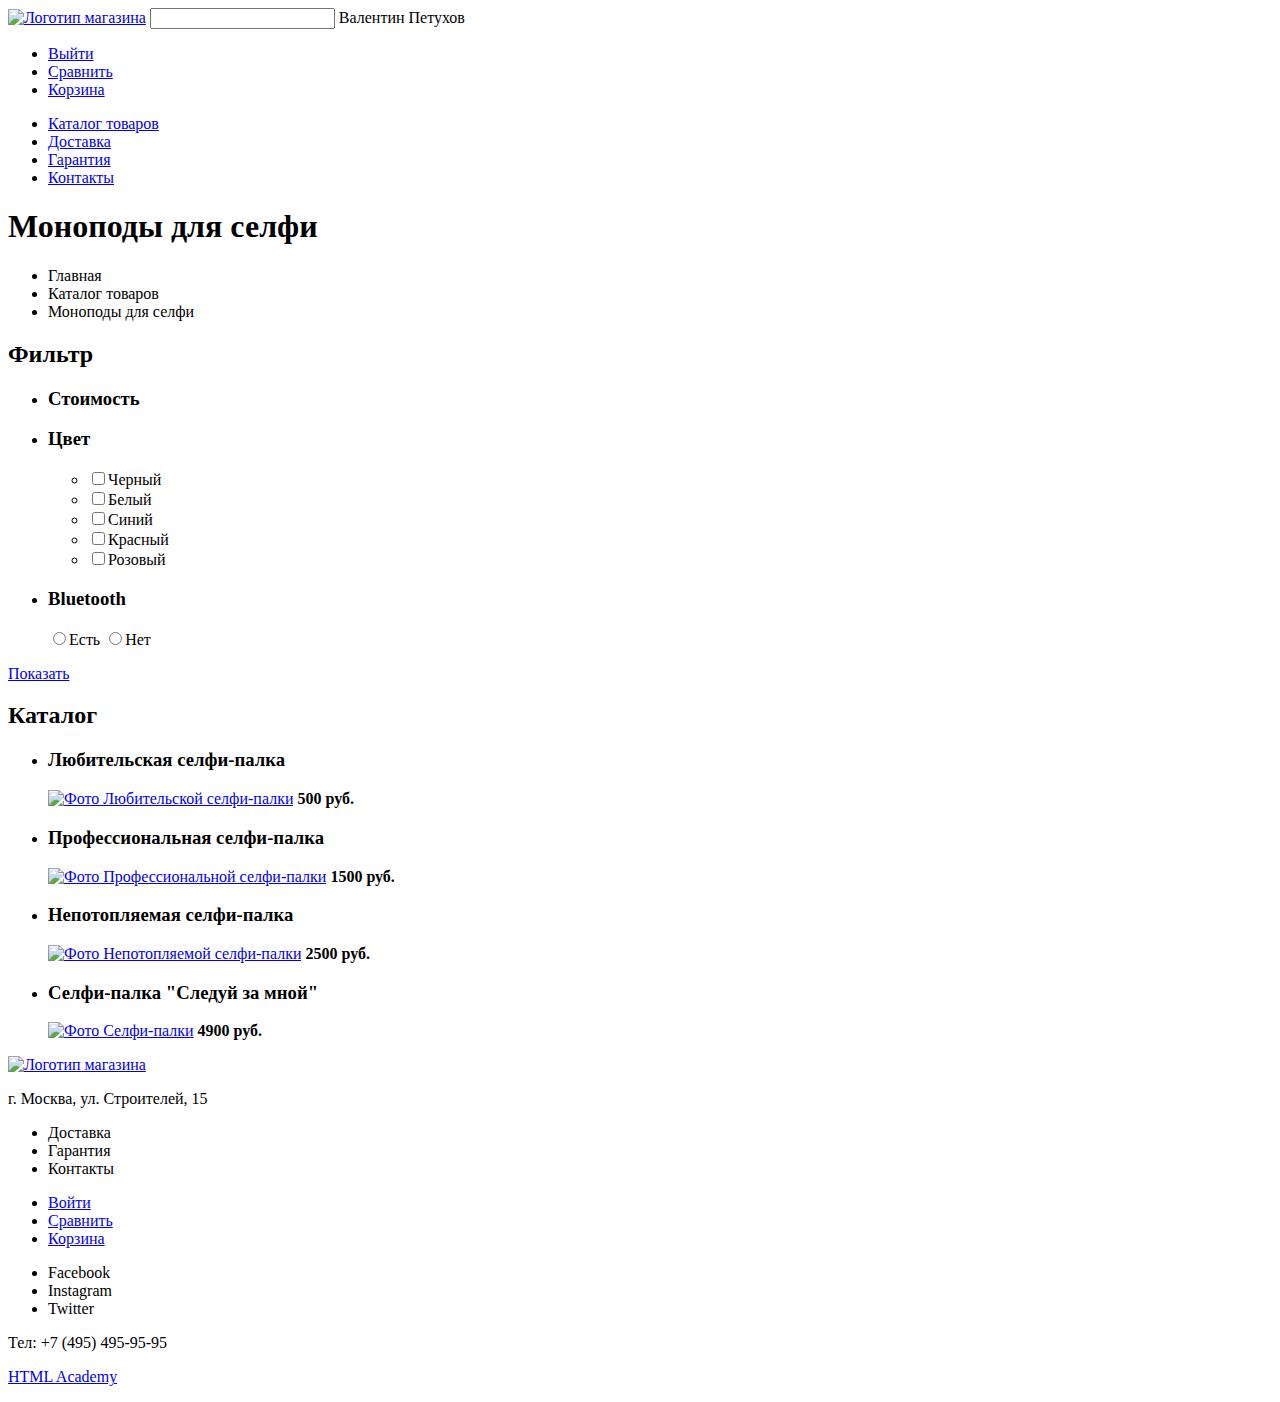
==== catalog.html @ 6d10e08c "Частичная разметка проекта" ====
<!DOCTYPE html> 
<html lang="ru">
    <head>
        <meta charset="utf-8">
        <title>Девайс</title>
    </head>
    <body>
        <header class="main-header">
            <nav class="header-navigation">
                <a href="#" class="main-site-logo"><img src="#" alt="Логотип магазина "DEVICE""></a>
                <input type="search">
                <span class="username">Валентин Петухов</span>
                <ul class="user-navigation">
                    <li><a href="#">Выйти</a></li>
                    <li><a href="#">Сравнить</a></li>
                    <li><a href="#">Корзина</a></li>
                </ul>
                <ul class="site-navigation">
                    <li><a href="#">Каталог товаров</a></li>
                    <li><a href="#">Доставка</a></li>
                    <li><a href="#">Гарантия</a></li>
                    <li><a href="#">Контакты</a></li>
                </ul>
            </nav>
        </header>
        <main class="container">
            <h1>Моноподы для селфи</h1>
        <ul class="breadcrumbs">
            <li>Главная</li>
            <li>Каталог товаров</li>
            <li>Моноподы для селфи</li>
        </ul>
        <section class="filter">
            <h2>Фильтр</h2>
            <ul class="filter-list">
                <li class="filter-item">
                    <h3>Стоимость</h3>
                </li>
                <li class="filter-item">
                    <h3>Цвет</h3>
                    <ul class="filter-color-list">
                        <li class="filter-color-item"><input type="checkbox" value="Black">Черный</li>
                        <li class="filter-color-item"><input type="checkbox" value="White">Белый</li>
                        <li class="filter-color-item"><input type="checkbox" value="Blue">Синий</li>
                        <li class="filter-color-item"><input type="checkbox" value="Red">Красный</li>
                        <li class="filter-color-item"><input type="checkbox" value="Pink">Розовый</li>
                    </ul>
                </li>
                <li class="filter-item">
                    <h3>Bluetooth</h3>
                    <p>
                       <span><input name="bluetooth" type="radio">Есть</span>
                       <span><input name="bluetooth" type="radio">Нет</span>
                    </p>
                </li>
            </ul>
            <a class="button filter-show-more" type="button" href="#">Показать</a>
        </section>
        <section class="catalog">
            <h2 class="visually-hidden">Каталог</h2>
            <ul class="catalog-list">
                <li class="catalog-item">
                    <h3 class="catalog-item-name">Любительская селфи-палка</h3>
                    <a href="#"><img src="#" alt="Фото Любительской селфи-палки"></a>
                    <b class="catalog-item-price">500 руб.</b>
                </li>
                <li class="catalog-item">
                    <h3 class="catalog-item-name">Профессиональная селфи-палка</h3>
                    <a href="#"><img src="#" alt="Фото Профессиональной селфи-палки"></a>
                    <b class="catalog-item-price">1500 руб.</b>
                </li>
                <li class="catalog-item">
                    <h3 class="catalog-item-name">Непотопляемая селфи-палка</h3>
                    <a href="#"><img src="#" alt="Фото Непотопляемой селфи-палки"></a>
                    <b class="catalog-item-price">2500 руб.</b>
                </li>
                <li class="catalog-item">
                    <h3 class="catalog-item-name">Селфи-палка "Следуй за мной"</h3>
                    <a href="#"><img src="#" alt="Фото Селфи-палки "Следуй за мной""></a>
                    <b class="catalog-item-price">4900 руб.</b>
                </li>
            </ul>
        </section>
        </main>
        <footer class="main-footer">
                <p><a href="#" class="main-site-logo"><img src="#" alt="Логотип магазина "DEVICE""></a></p>
                <p class="footer-address">
                  г. Москва, ул. Строителей, 15
                </p>
                <ul class="footer-features-list">
                  <li class="footer-feature-item">Доставка</li>
                  <li class="footer-feature-item">Гарантия</li>
                  <li class="footer-feature-item">Контакты</li>
                </ul>
                <nav class="footer-navigation">
                    <ul class="footer-user-navigation">
                      <li><a href="#">Войти</a></li>
                      <li><a href="#">Сравнить</a></li>
                      <li><a href="#">Корзина</a></li>
                    </ul>
                </nav>
                <p class="footer-contacts"></p>
                <ul class="footer-social-list">
                  <li class="footer-social-item">Facebook</li>
                  <li class="footer-social-item">Instagram</li>
                  <li class="footer-social-item">Twitter</li>
                </ul>
                <p class="footer-tel">
                  Тел: +7 (495) 495-95-95
                </p>
                <p class="footer-copyright">
                  <a href="https://htmlacademy.ru">HTML Academy</a>
                </p>
            </footer>
    </body>
</html>
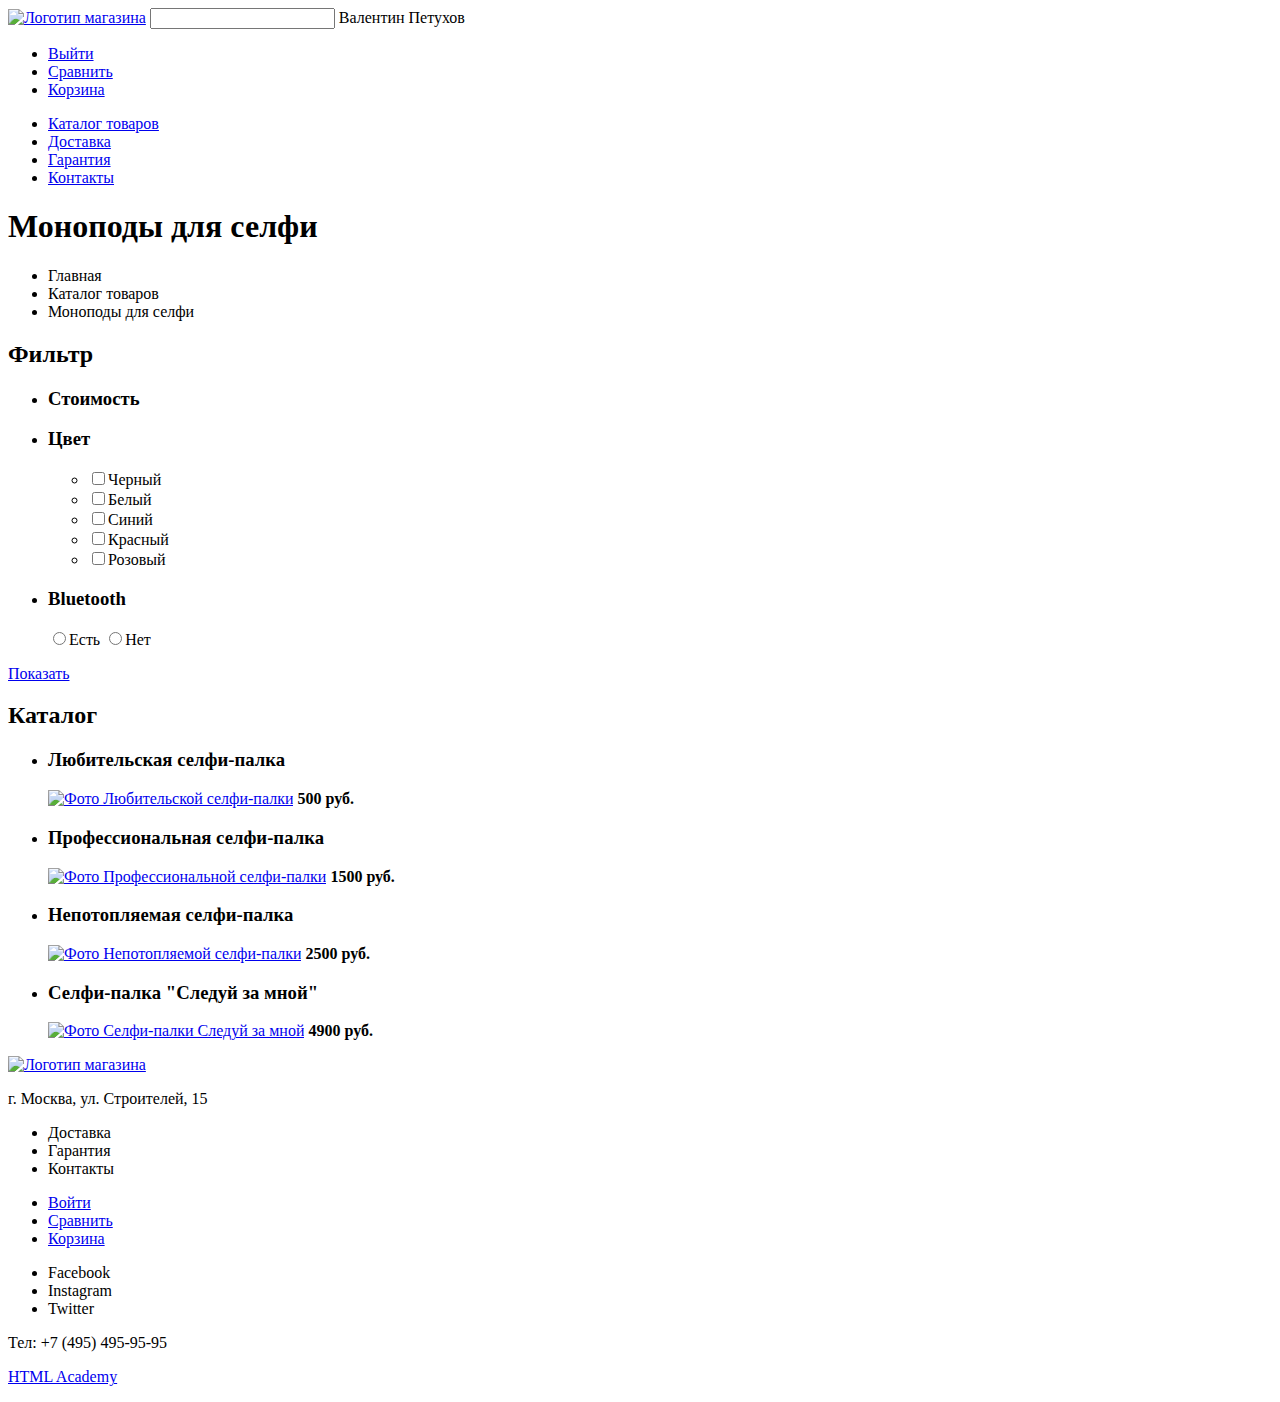
==== commit 3b59f735: "Validator check" ====
--- a/catalog.html
+++ b/catalog.html
@@ -7,7 +7,7 @@
     <body>
         <header class="main-header">
             <nav class="header-navigation">
-                <a href="#" class="main-site-logo"><img src="#" alt="Логотип магазина "DEVICE""></a>
+                <a href="#" class="main-site-logo"><img src="#" alt="Логотип магазина"></a>
                 <input type="search">
                 <span class="username">Валентин Петухов</span>
                 <ul class="user-navigation">
@@ -54,7 +54,7 @@
                     </p>
                 </li>
             </ul>
-            <a class="button filter-show-more" type="button" href="#">Показать</a>
+            <a class="button filter-show-more" href="#">Показать</a>
         </section>
         <section class="catalog">
             <h2 class="visually-hidden">Каталог</h2>
@@ -76,14 +76,14 @@
                 </li>
                 <li class="catalog-item">
                     <h3 class="catalog-item-name">Селфи-палка "Следуй за мной"</h3>
-                    <a href="#"><img src="#" alt="Фото Селфи-палки "Следуй за мной""></a>
+                    <a href="#"><img src="#" alt="Фото Селфи-палки Следуй за мной"></a>
                     <b class="catalog-item-price">4900 руб.</b>
                 </li>
             </ul>
         </section>
         </main>
         <footer class="main-footer">
-                <p><a href="#" class="main-site-logo"><img src="#" alt="Логотип магазина "DEVICE""></a></p>
+                <p><a href="#" class="main-site-logo"><img src="#" alt="Логотип магазина"></a></p>
                 <p class="footer-address">
                   г. Москва, ул. Строителей, 15
                 </p>
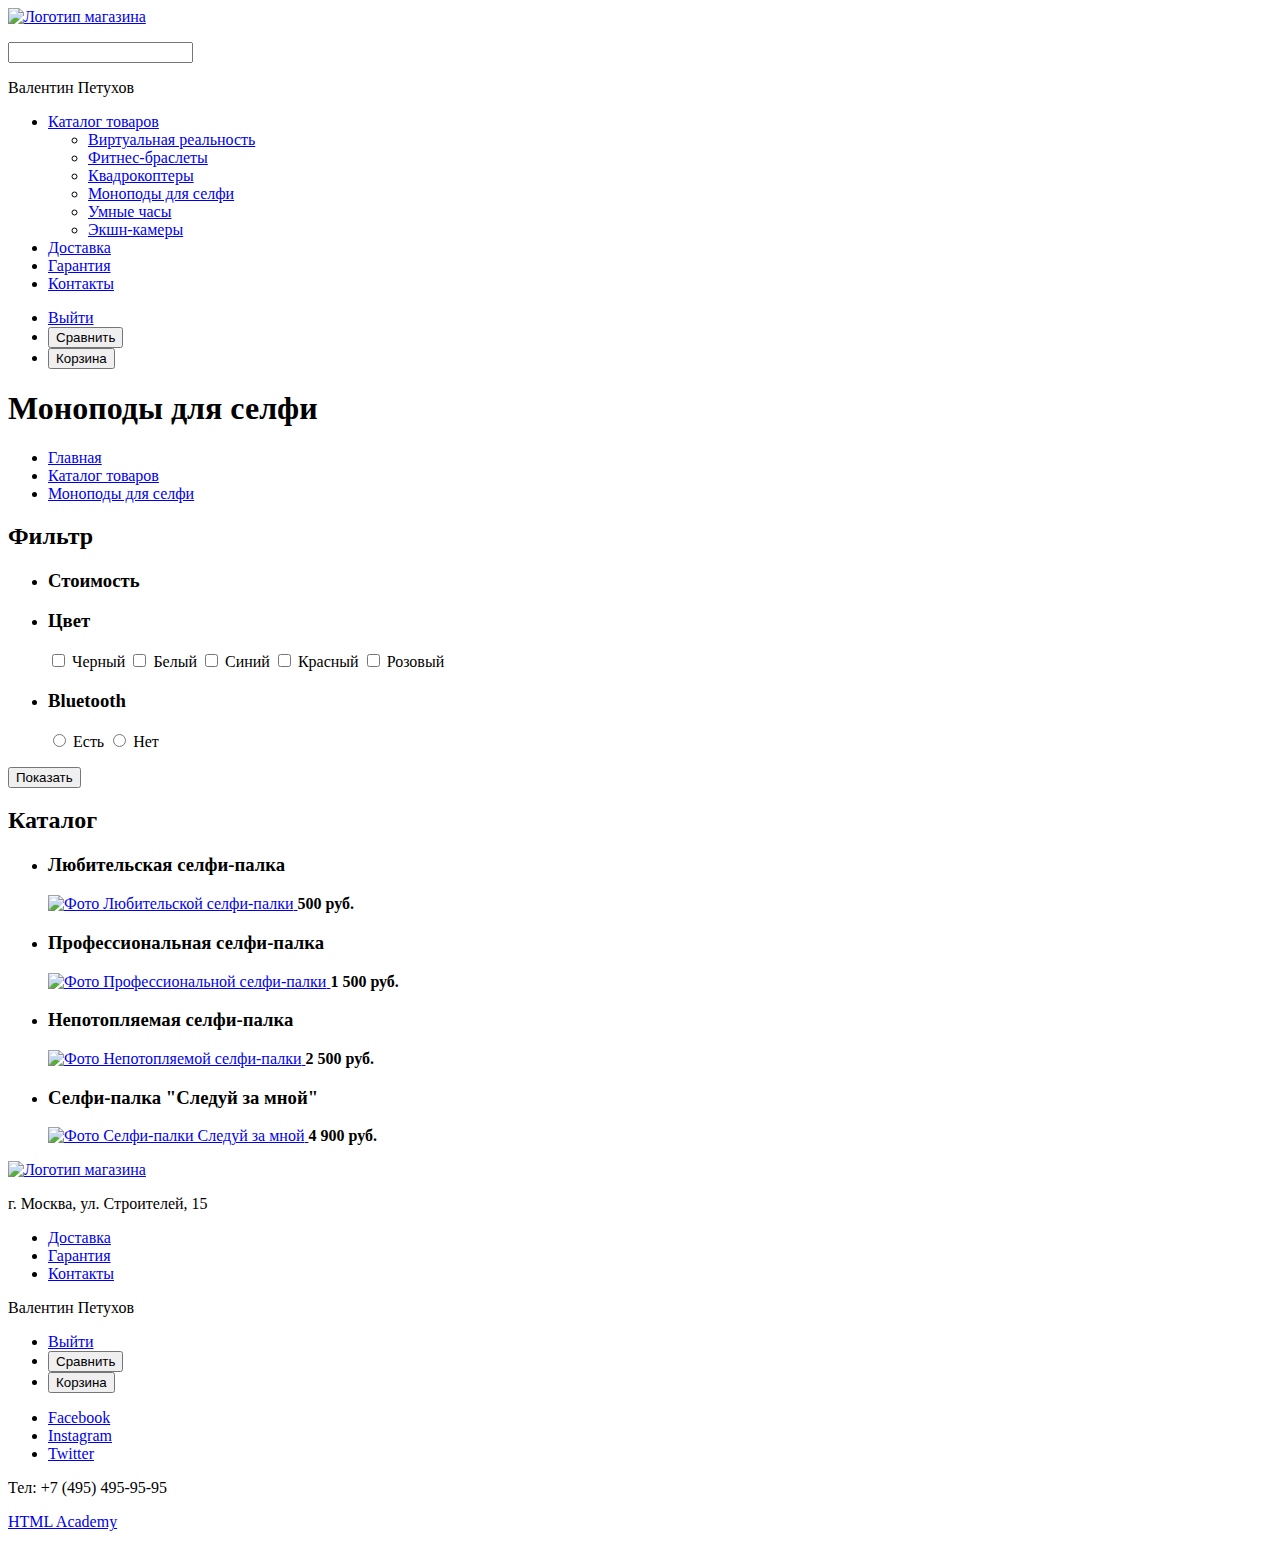
==== commit cc353180: "Подкорректировал формы" ====
--- a/catalog.html
+++ b/catalog.html
@@ -2,115 +2,191 @@
 <html lang="ru">
     <head>
         <meta charset="utf-8">
+        <link href="https://fonts.googleapis.com/css?family=Open+Sans:300" rel="stylesheet"> 
+        <link rel="stylesheet" href="./css/style.css">
         <title>Девайс</title>
     </head>
     <body>
         <header class="main-header">
             <nav class="header-navigation">
-                <a href="#" class="main-site-logo"><img src="#" alt="Логотип магазина"></a>
-                <input type="search">
+                <a href="/" class="main-site-logo">
+                    <img src="img/content/logo-header.png" width="149" height="53" alt="Логотип магазина">
+                </a>
+                <p>
+                    <input type="search">
+                </p>
                 <span class="username">Валентин Петухов</span>
-                <ul class="user-navigation">
-                    <li><a href="#">Выйти</a></li>
-                    <li><a href="#">Сравнить</a></li>
-                    <li><a href="#">Корзина</a></li>
-                </ul>
                 <ul class="site-navigation">
-                    <li><a href="#">Каталог товаров</a></li>
-                    <li><a href="#">Доставка</a></li>
-                    <li><a href="#">Гарантия</a></li>
-                    <li><a href="#">Контакты</a></li>
+                    <li>
+                        <a href="#">Каталог товаров</a>
+                        <ul class="site-navigation__catalog-list visually-hidden">
+                            <li>
+                                <a href="#">Виртуальная реальность</a>
+                            </li>
+                            <li>
+                                <a href="#">Фитнес-браслеты</a>
+                            </li>
+                            <li>
+                                <a href="#">Квадрокоптеры</a>
+                            </li>
+                            <li>
+                                <a href="#">Моноподы для селфи</a>
+                            </li>
+                            <li>
+                                <a href="#">Умные часы</a>
+                            </li>
+                            <li>
+                                <a href="#">Экшн-камеры</a>
+                            </li>
+                        </ul>
+                    </li>
+                    <li>
+                        <a href="#">Доставка</a>
+                    </li>
+                    <li>
+                        <a href="#">Гарантия</a>
+                    </li>
+                    <li>
+                        <a href="#">Контакты</a>
+                    </li>
                 </ul>
             </nav>
+            <ul class="user-menu">
+                <li>
+                    <a href="#" class="button-log-out">Выйти</a>
+                </li>
+                <li>
+                    <button type="button">Сравнить</button>
+                </li>
+                <li>
+                    <button type="button">Корзина</button> 
+                </li>
+            </ul>
         </header>
         <main class="container">
             <h1>Моноподы для селфи</h1>
-        <ul class="breadcrumbs">
-            <li>Главная</li>
-            <li>Каталог товаров</li>
-            <li>Моноподы для селфи</li>
-        </ul>
-        <section class="filter">
-            <h2>Фильтр</h2>
-            <ul class="filter-list">
-                <li class="filter-item">
-                    <h3>Стоимость</h3>
+            <ul class="breadcrumbs">
+                <li>
+                    <a href="#">Главная</a>
                 </li>
-                <li class="filter-item">
-                    <h3>Цвет</h3>
-                    <ul class="filter-color-list">
-                        <li class="filter-color-item"><input type="checkbox" value="Black">Черный</li>
-                        <li class="filter-color-item"><input type="checkbox" value="White">Белый</li>
-                        <li class="filter-color-item"><input type="checkbox" value="Blue">Синий</li>
-                        <li class="filter-color-item"><input type="checkbox" value="Red">Красный</li>
-                        <li class="filter-color-item"><input type="checkbox" value="Pink">Розовый</li>
-                    </ul>
+                <li>
+                    <a href="#">Каталог товаров</a>
                 </li>
-                <li class="filter-item">
-                    <h3>Bluetooth</h3>
-                    <p>
-                       <span><input name="bluetooth" type="radio">Есть</span>
-                       <span><input name="bluetooth" type="radio">Нет</span>
-                    </p>
+                <li class="breadcrumbs-current">
+                    <a href="#">Моноподы для селфи</a>
                 </li>
             </ul>
-            <a class="button filter-show-more" href="#">Показать</a>
-        </section>
+            <form action="#" method="GET">
+                <h2 class="h2-catalog">Фильтр</h2>
+                <ul class="filter-list">
+                    <li class="filter-item">
+                        <h3>Стоимость</h3>
+                        <!--it will be a slider there-->
+                    </li>
+                    <li class="filter-item">
+                        <h3>Цвет</h3>
+                        <input type="checkbox" id="checkbox-color-black" name="Black">
+                        <label for="checkbox-color-black">Черный</label>
+                        <input type="checkbox" id="checkbox-color-white" name="White">
+                        <label for="checkbox-color-white">Белый</label>
+                        <input type="checkbox" id="checkbox-color-blue" name="Blue">
+                        <label for="checkbox-color-blue">Синий</label> 
+                        <input type="checkbox" id="checkbox-color-red" name="Red">
+                        <label for="checkbox-color-red">Красный</label>
+                        <input type="checkbox" id="checkbox-color-pink" name="Pink">
+                        <label for="checkbox-color-pink">Розовый</label>
+                    </li>
+                    <li class="filter-item">
+                        <h3>Bluetooth</h3>
+                        <input name="bluetooth" id="bluetooth-available" type="radio">
+                        <label for="bluetooth-available">Есть</label>
+                        <input name="bluetooth" id="bluetooth-disabled" type="radio">
+                        <label for="bluetooth-disabled">Нет</label>
+                    </li>
+                </ul>
+            <button type="submit" class="button">Показать</button>
+        </form>
         <section class="catalog">
             <h2 class="visually-hidden">Каталог</h2>
             <ul class="catalog-list">
                 <li class="catalog-item">
                     <h3 class="catalog-item-name">Любительская селфи-палка</h3>
-                    <a href="#"><img src="#" alt="Фото Любительской селфи-палки"></a>
+                    <a href="#">
+                        <img src="img/content/item-1.jpg" width="360" height="380" alt="Фото Любительской селфи-палки">
+                    </a>
                     <b class="catalog-item-price">500 руб.</b>
                 </li>
                 <li class="catalog-item">
                     <h3 class="catalog-item-name">Профессиональная селфи-палка</h3>
-                    <a href="#"><img src="#" alt="Фото Профессиональной селфи-палки"></a>
-                    <b class="catalog-item-price">1500 руб.</b>
+                    <a href="#">
+                        <img src="img/content/item-2.jpg" width="360" height="380" alt="Фото Профессиональной селфи-палки">
+                    </a>
+                    <b class="catalog-item-price">1 500 руб.</b>
                 </li>
                 <li class="catalog-item">
                     <h3 class="catalog-item-name">Непотопляемая селфи-палка</h3>
-                    <a href="#"><img src="#" alt="Фото Непотопляемой селфи-палки"></a>
-                    <b class="catalog-item-price">2500 руб.</b>
+                    <a href="#">
+                        <img src="img/content/item-3.jpg" width="360" height="380" alt="Фото Непотопляемой селфи-палки">
+                    </a>
+                    <b class="catalog-item-price">2 500 руб.</b>
                 </li>
                 <li class="catalog-item">
                     <h3 class="catalog-item-name">Селфи-палка "Следуй за мной"</h3>
-                    <a href="#"><img src="#" alt="Фото Селфи-палки Следуй за мной"></a>
-                    <b class="catalog-item-price">4900 руб.</b>
+                    <a href="#">
+                        <img src="img/content/item-4.jpg" width="360" height="380" alt="Фото Селфи-палки Следуй за мной">
+                    </a>
+                    <b class="catalog-item-price">4 900 руб.</b>
                 </li>
             </ul>
         </section>
         </main>
         <footer class="main-footer">
-                <p><a href="#" class="main-site-logo"><img src="#" alt="Логотип магазина"></a></p>
-                <p class="footer-address">
-                  г. Москва, ул. Строителей, 15
-                </p>
-                <ul class="footer-features-list">
-                  <li class="footer-feature-item">Доставка</li>
-                  <li class="footer-feature-item">Гарантия</li>
-                  <li class="footer-feature-item">Контакты</li>
-                </ul>
-                <nav class="footer-navigation">
-                    <ul class="footer-user-navigation">
-                      <li><a href="#">Войти</a></li>
-                      <li><a href="#">Сравнить</a></li>
-                      <li><a href="#">Корзина</a></li>
-                    </ul>
-                </nav>
-                <p class="footer-contacts"></p>
-                <ul class="footer-social-list">
-                  <li class="footer-social-item">Facebook</li>
-                  <li class="footer-social-item">Instagram</li>
-                  <li class="footer-social-item">Twitter</li>
-                </ul>
-                <p class="footer-tel">
-                  Тел: +7 (495) 495-95-95
-                </p>
-                <p class="footer-copyright">
-                  <a href="https://htmlacademy.ru">HTML Academy</a>
-                </p>
-            </footer>
+            <a href="/" class="main-site-logo">
+                <img src="img/content/logo-footer.png" width="149" height="53" alt="Логотип магазина">
+            </a>
+            <p class="footer-address">
+                г. Москва, ул. Строителей, 15
+            </p>
+            <ul class="footer-features-list">
+                <li class="footer-feature-item">
+                    <a href="#">Доставка</a>
+                </li>
+                <li class="footer-feature-item">
+                    <a href="#">Гарантия</a>
+                </li>
+                <li class="footer-feature-item">
+                    <a href="#">Контакты</a>
+                </li>
+            </ul>
+            <span class="username">Валентин Петухов</span>
+            <ul class="footer-user-navigation">
+                <li>
+                    <a href="#" class="button-log-out">Выйти</a>
+                </li>
+                <li>
+                    <button type="button">Сравнить</button>
+                </li>
+                <li>
+                    <button type="button">Корзина</button>
+                </li>
+            </ul>
+            <ul class="footer-social-list">
+                <li class="footer-social-item">
+                    <a href="#">Facebook</a>
+                </li>
+                <li class="footer-social-item">
+                    <a href="#">Instagram</a>
+                </li>
+                <li class="footer-social-item">
+                    <a href="#">Twitter</a>
+                </li>
+            </ul>
+            <p class="footer-tel">
+                Тел: +7 (495) 495-95-95
+            </p>
+            <p class="footer-copyright">
+                <a href="https://htmlacademy.ru/intensive/htmlcss">HTML Academy</a>
+            </p>
+        </footer>
     </body>
 </html>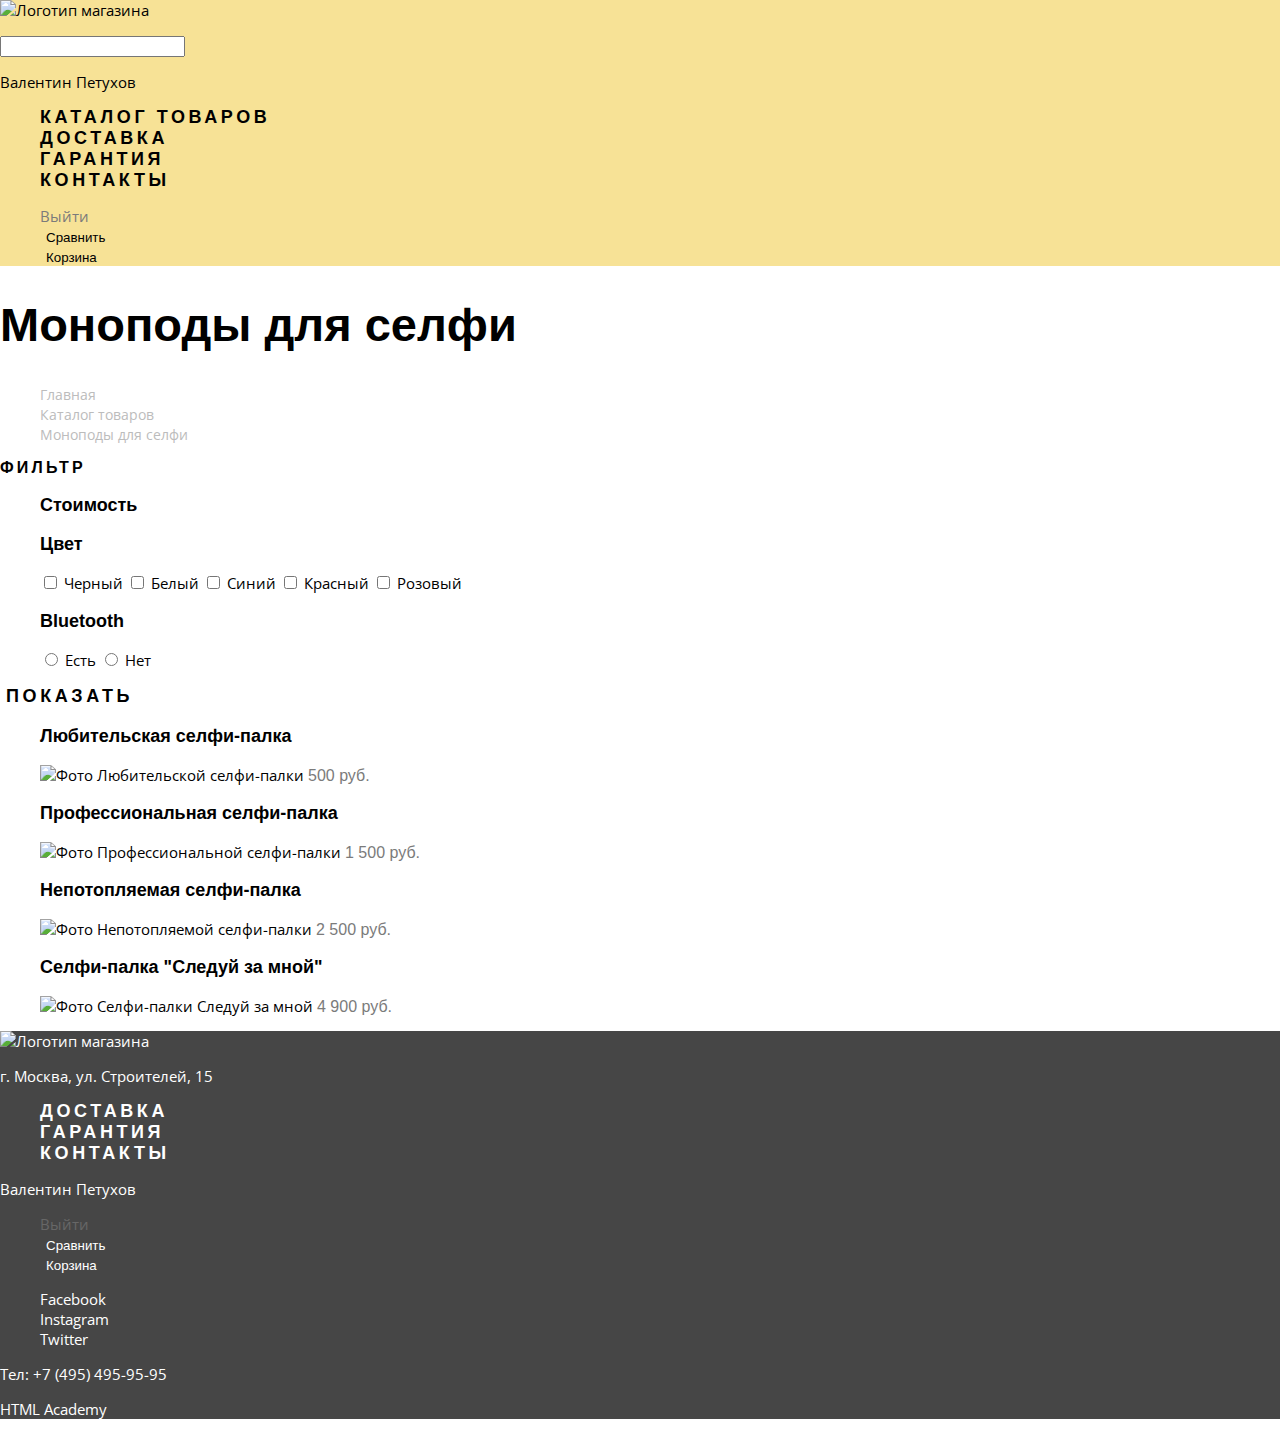
==== commit d76f8d53: "Исправил замечания" ====
--- a/catalog.html
+++ b/catalog.html
@@ -2,6 +2,7 @@
 <html lang="ru">
     <head>
         <meta charset="utf-8">
+        <link rel="stylesheet" href="./css/normalize.css">
         <link href="https://fonts.googleapis.com/css?family=Open+Sans:300" rel="stylesheet"> 
         <link rel="stylesheet" href="./css/style.css">
         <title>Девайс</title>
@@ -16,10 +17,10 @@
                     <input type="search">
                 </p>
                 <span class="username">Валентин Петухов</span>
-                <ul class="site-navigation">
+                <ul class="nobase-list-style site-navigation-list">
                     <li>
-                        <a href="#">Каталог товаров</a>
-                        <ul class="site-navigation__catalog-list visually-hidden">
+                        <a href="#" class="site-navigation-item">Каталог товаров</a>
+                        <ul class="nobase-list-style site-navigation__catalog-list visually-hidden">
                             <li>
                                 <a href="#">Виртуальная реальность</a>
                             </li>
@@ -41,31 +42,31 @@
                         </ul>
                     </li>
                     <li>
-                        <a href="#">Доставка</a>
+                        <a href="#" class="site-navigation-item">Доставка</a>
                     </li>
                     <li>
-                        <a href="#">Гарантия</a>
+                        <a href="#" class="site-navigation-item">Гарантия</a>
                     </li>
                     <li>
-                        <a href="#">Контакты</a>
+                        <a href="#" class="site-navigation-item">Контакты</a>
                     </li>
                 </ul>
             </nav>
-            <ul class="user-menu">
+            <ul class="nobase-list-style user-menu">
                 <li>
                     <a href="#" class="button-log-out">Выйти</a>
                 </li>
                 <li>
-                    <button type="button">Сравнить</button>
+                    <button type="button" class="custom-button">Сравнить</button>
                 </li>
                 <li>
-                    <button type="button">Корзина</button> 
+                    <button type="button" class="custom-button">Корзина</button> 
                 </li>
             </ul>
         </header>
         <main class="container">
-            <h1>Моноподы для селфи</h1>
-            <ul class="breadcrumbs">
+            <h1 class="name-page">Моноподы для селфи</h1>
+            <ul class="nobase-list-style breadcrumbs">
                 <li>
                     <a href="#">Главная</a>
                 </li>
@@ -77,14 +78,14 @@
                 </li>
             </ul>
             <form action="#" method="GET">
-                <h2 class="h2-catalog">Фильтр</h2>
-                <ul class="filter-list">
+                <h2 class="catalog-form-name">Фильтр</h2>
+                <ul class="nobase-list-style filter-list">
                     <li class="filter-item">
-                        <h3>Стоимость</h3>
+                        <h3 class="filter-parameter-name">Стоимость</h3>
                         <!--it will be a slider there-->
                     </li>
                     <li class="filter-item">
-                        <h3>Цвет</h3>
+                        <h3 class="filter-parameter-name">Цвет</h3>
                         <input type="checkbox" id="checkbox-color-black" name="Black">
                         <label for="checkbox-color-black">Черный</label>
                         <input type="checkbox" id="checkbox-color-white" name="White">
@@ -97,18 +98,18 @@
                         <label for="checkbox-color-pink">Розовый</label>
                     </li>
                     <li class="filter-item">
-                        <h3>Bluetooth</h3>
+                        <h3 class="filter-parameter-name">Bluetooth</h3>
                         <input name="bluetooth" id="bluetooth-available" type="radio">
                         <label for="bluetooth-available">Есть</label>
                         <input name="bluetooth" id="bluetooth-disabled" type="radio">
                         <label for="bluetooth-disabled">Нет</label>
                     </li>
                 </ul>
-            <button type="submit" class="button">Показать</button>
+            <button type="submit" class="button custom-button">Показать</button>
         </form>
         <section class="catalog">
             <h2 class="visually-hidden">Каталог</h2>
-            <ul class="catalog-list">
+            <ul class="nobase-list-style catalog-list">
                 <li class="catalog-item">
                     <h3 class="catalog-item-name">Любительская селфи-палка</h3>
                     <a href="#">
@@ -147,7 +148,7 @@
             <p class="footer-address">
                 г. Москва, ул. Строителей, 15
             </p>
-            <ul class="footer-features-list">
+            <ul class="nobase-list-style footer-features-list">
                 <li class="footer-feature-item">
                     <a href="#">Доставка</a>
                 </li>
@@ -159,18 +160,18 @@
                 </li>
             </ul>
             <span class="username">Валентин Петухов</span>
-            <ul class="footer-user-navigation">
+            <ul class="nobase-list-style footer-user-navigation">
                 <li>
                     <a href="#" class="button-log-out">Выйти</a>
                 </li>
                 <li>
-                    <button type="button">Сравнить</button>
+                    <button type="button" class="custom-button">Сравнить</button>
                 </li>
                 <li>
-                    <button type="button">Корзина</button>
+                    <button type="button" class="custom-button">Корзина</button>
                 </li>
             </ul>
-            <ul class="footer-social-list">
+            <ul class="nobase-list-style footer-social-list">
                 <li class="footer-social-item">
                     <a href="#">Facebook</a>
                 </li>
--- a/css/style.css
+++ b/css/style.css
@@ -0,0 +1,140 @@
+@font-face{
+    font-family: 'Gilroy ExtraBold';
+    src: local('Gilroy ExtraBold')  
+        url('./fonts/gilroy-extrabold-webfont.woff2'),
+        url('./fonts/gilroy-extrabold-webfont.woff');
+}
+
+@font-face{
+    font-family: 'Gilroy Light';
+    src: local('Gilroy Light') 
+        url('./fonts/gilroy-light-webfont.woff2'),
+        url('./fonts/gilroy-light-webfont.woff');
+}
+
+body{
+    margin: 0;
+    padding: 0;
+    font-family: 'Open Sans', 'Arial', sans-serif;
+    font-size: 15px;
+    color: #7b7b7b;
+}
+
+a{
+    text-decoration: none;
+    color: black;
+}
+
+.nobase-list-style{
+    list-style-type: none;
+}
+
+.name-page{
+    font-family: 'Gilroy ExtraBold', 'Verdana', sans-serif;
+    font-size: 47px;
+    color: black;
+}
+
+.visually-hidden{
+    display: none;
+}
+
+.filter-parameter-name,
+.catalog-item-name{
+    font-family: 'Gilroy ExtraBold', 'Verdana', sans-serif;
+    color: black;
+    font-size: 18px;
+}
+
+.context-info{
+    line-height: 30px;
+}
+
+.main-footer{
+    background-color: #464646;
+}
+
+.main-footer,
+.main-footer a{
+    color: white;
+}
+
+.main-header{
+    background-color: #f7e296;
+}
+
+.filter-item label{
+    color: black;
+}
+
+.section-name,
+.site-navigation-item,
+.button,
+.footer-feature-item,
+.partner-item{
+    font-family: 'Gilroy ExtraBold', 'Verdana', sans-serif;
+    font-size: 18px;
+}
+
+.partner-item{
+    font-size: 16px;
+    color: black;
+}
+
+.section-name{
+    color: black;
+    font-size: 47px;
+}
+
+.catalog-form-name{
+    font-family: 'Gilroy ExtraBold', 'Verdana', sans-serif;
+    color: black;
+    font-size: 16px;
+}
+
+.button,
+.catalog-form-name,
+.site-navigation-item,
+.footer-feature-item{
+    letter-spacing: 0.2em;
+}
+
+.breadcrumbs a{
+    font-size: 14px;
+    color: #bcbcbc;
+}
+
+.catalog-item-price{
+    font-family: 'Gilroy Light', 'Tahoma', sans-serif;
+    font-size: 16px;
+    font-weight: 100;
+}
+
+.custom-button{
+    border: none;
+    background-color: inherit;
+}
+
+.main-footer .custom-button{
+    color: inherit;
+}
+
+.button-log-out{
+    color: inherit;
+}
+
+.main-footer .button-log-out{
+    color: #676767;
+}
+
+.main-header .username{
+    color: black;
+}
+
+.site-navigation-item,
+.footer-feature-item,
+.button,
+.catalog-form-name{
+    text-transform: uppercase;
+    font-weight: 700;
+}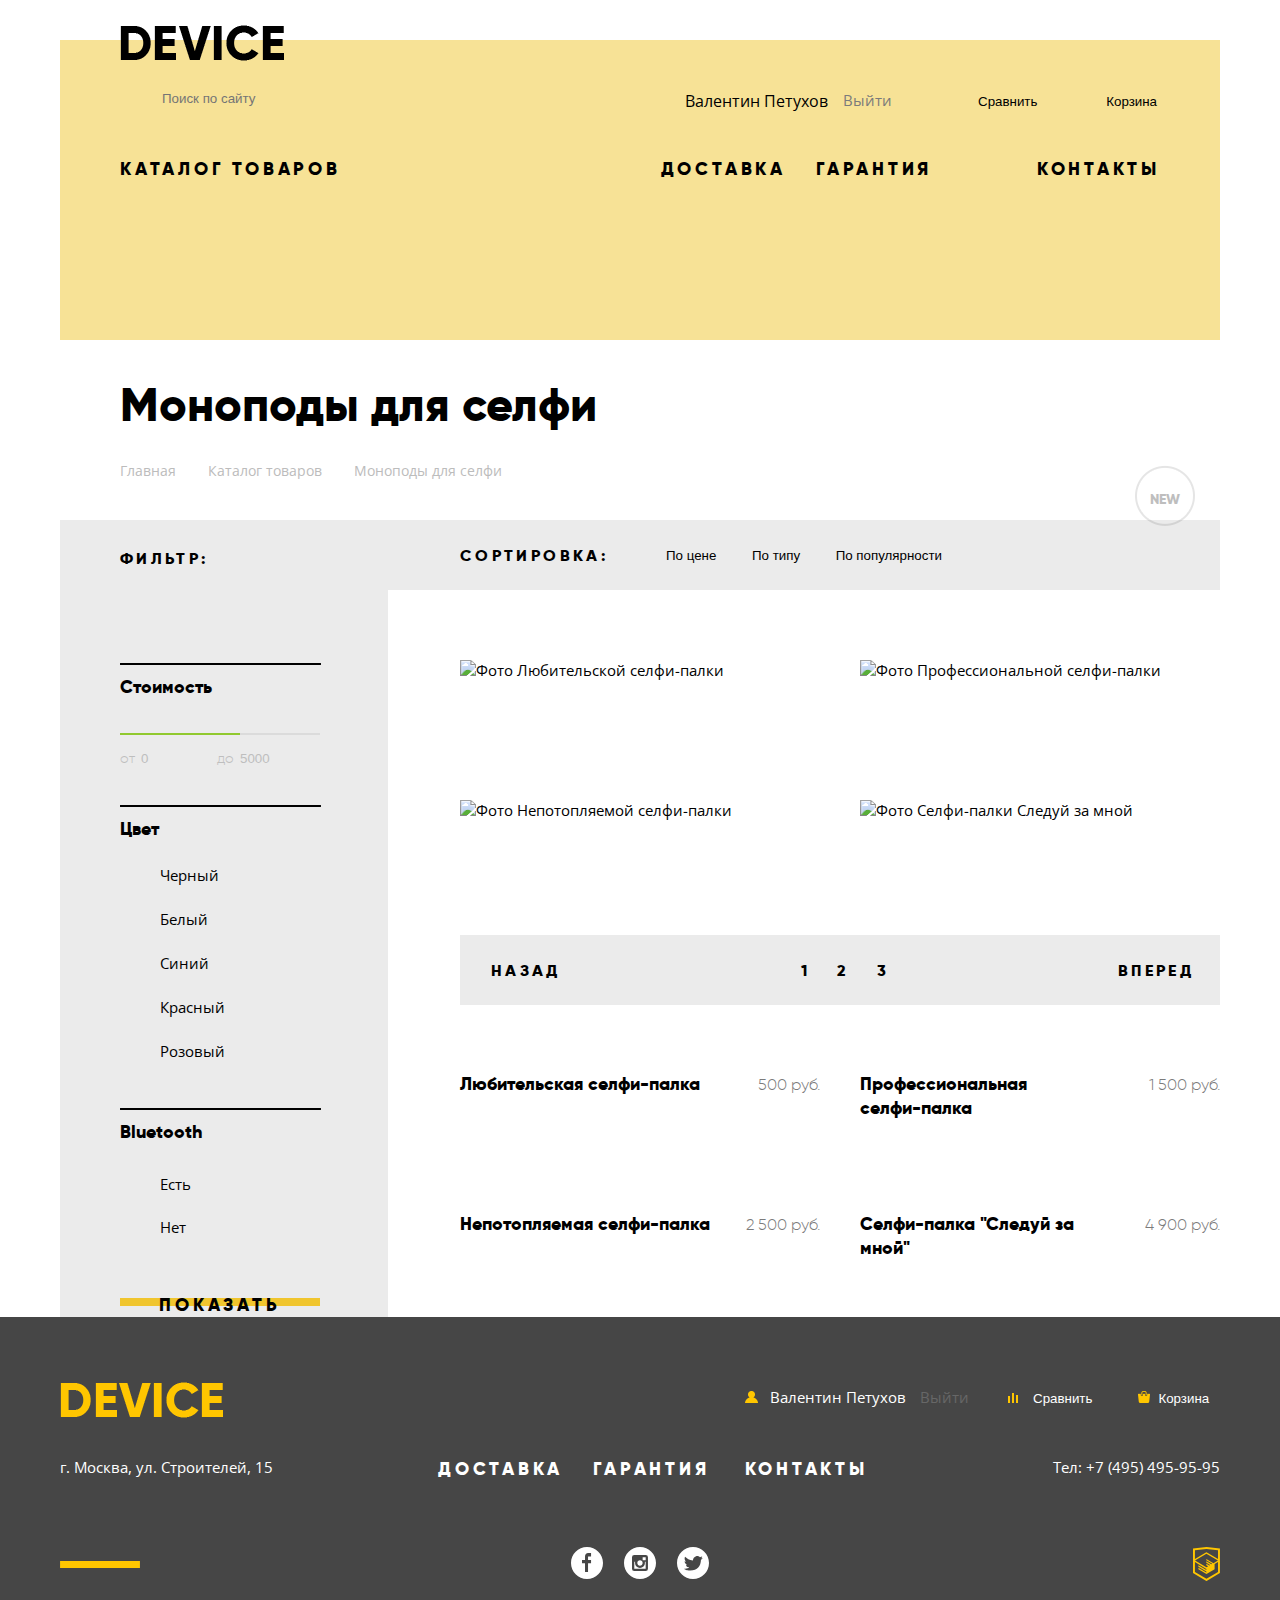
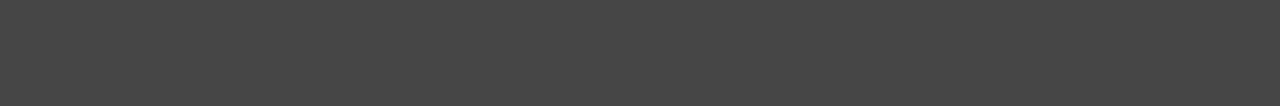
==== commit d8d0d44b: "Всё, кроме интерактивности" ====
--- a/catalog.html
+++ b/catalog.html
@@ -8,186 +8,283 @@
         <title>Девайс</title>
     </head>
     <body>
-        <header class="main-header">
-            <nav class="header-navigation">
-                <a href="/" class="main-site-logo">
-                    <img src="img/content/logo-header.png" width="149" height="53" alt="Логотип магазина">
-                </a>
-                <p>
-                    <input type="search">
-                </p>
-                <span class="username">Валентин Петухов</span>
-                <ul class="nobase-list-style site-navigation-list">
+        <header class="main-header insert">
+            <div class="container vertical-wrapper">
+                <div class="horizontal-wrapper">
+                    <span class="username">Валентин Петухов</span>
+                    <ul class="nobase-list-style user-menu">
+                        <li>
+                            <a href="#" class="button-log-out">Выйти</a>
+                        </li>
+                        <li>
+                            <button type="button" class="custom-button">Сравнить</button>
+                        </li>
+                        <li>
+                            <button type="button" class="custom-button">Корзина</button> 
+                        </li>
+                    </ul>
+                </div>
+                <nav class="header-navigation">
+                    <a href="/" class="main-site-logo">
+                        <img src="./img/content/logo-header.png" alt="">
+                    </a>
+                    <p class="site-searcher">
+                        <input type="search" id="site-searcher" placeholder="Поиск по сайту">
+                    </p>
+                    <ul class="nobase-list-style site-navigation-list">
+                        <li>
+                            <a href="#" class="site-navigation-item">Каталог товаров</a>
+                            <ul class="nobase-list-style site-navigation__catalog-list visually-hidden">
+                                <li>
+                                    <a href="#">Виртуальная реальность</a>
+                                </li>
+                                <li>
+                                    <a href="#">Фитнес-браслеты</a>
+                                </li>
+                                <li>
+                                    <a href="#">Квадрокоптеры</a>
+                                </li>
+                                <li>
+                                    <a href="#">Моноподы для селфи</a>
+                                </li>
+                                <li>
+                                    <a href="#">Умные часы</a>
+                                </li>
+                                <li>
+                                    <a href="#">Экшн-каме-menuры</a>
+                                </li>
+                            </ul>
+                        </li>
+                        <li>
+                            <a href="#" class="site-navigation-item">Доставка</a>
+                        </li>
+                        <li>
+                            <a href="#" class="site-navigation-item">Гарантия</a>
+                        </li>
+                        <li>
+                            <a href="#" class="site-navigation-item">Контакты</a>
+                        </li>
+                    </ul>
+                </nav>
+            </div>
+        </header>
+        <main class="container">
+            <div class="page-info">
+                <h1 class="name-page">Моноподы для селфи</h1>
+                <ul class="nobase-list-style breadcrumbs">
                     <li>
-                        <a href="#" class="site-navigation-item">Каталог товаров</a>
-                        <ul class="nobase-list-style site-navigation__catalog-list visually-hidden">
-                            <li>
-                                <a href="#">Виртуальная реальность</a>
-                            </li>
-                            <li>
-                                <a href="#">Фитнес-браслеты</a>
-                            </li>
-                            <li>
-                                <a href="#">Квадрокоптеры</a>
-                            </li>
-                            <li>
-                                <a href="#">Моноподы для селфи</a>
-                            </li>
-                            <li>
-                                <a href="#">Умные часы</a>
-                            </li>
-                            <li>
-                                <a href="#">Экшн-камеры</a>
-                            </li>
-                        </ul>
+                        <a href="#">Главная</a>
                     </li>
                     <li>
-                        <a href="#" class="site-navigation-item">Доставка</a>
+                        <a href="#">Каталог товаров</a>
                     </li>
-                    <li>
-                        <a href="#" class="site-navigation-item">Гарантия</a>
-                    </li>
-                    <li>
-                        <a href="#" class="site-navigation-item">Контакты</a>
+                    <li class="breadcrumbs-current">
+                        <a href="#">Моноподы для селфи</a>
                     </li>
                 </ul>
-            </nav>
-            <ul class="nobase-list-style user-menu">
-                <li>
-                    <a href="#" class="button-log-out">Выйти</a>
-                </li>
-                <li>
-                    <button type="button" class="custom-button">Сравнить</button>
-                </li>
-                <li>
-                    <button type="button" class="custom-button">Корзина</button> 
-                </li>
-            </ul>
-        </header>
-        <main class="container">
-            <h1 class="name-page">Моноподы для селфи</h1>
-            <ul class="nobase-list-style breadcrumbs">
-                <li>
-                    <a href="#">Главная</a>
-                </li>
-                <li>
-                    <a href="#">Каталог товаров</a>
-                </li>
-                <li class="breadcrumbs-current">
-                    <a href="#">Моноподы для селфи</a>
-                </li>
-            </ul>
-            <form action="#" method="GET">
-                <h2 class="catalog-form-name">Фильтр</h2>
-                <ul class="nobase-list-style filter-list">
-                    <li class="filter-item">
-                        <h3 class="filter-parameter-name">Стоимость</h3>
-                        <!--it will be a slider there-->
-                    </li>
-                    <li class="filter-item">
-                        <h3 class="filter-parameter-name">Цвет</h3>
-                        <input type="checkbox" id="checkbox-color-black" name="Black">
-                        <label for="checkbox-color-black">Черный</label>
-                        <input type="checkbox" id="checkbox-color-white" name="White">
-                        <label for="checkbox-color-white">Белый</label>
-                        <input type="checkbox" id="checkbox-color-blue" name="Blue">
-                        <label for="checkbox-color-blue">Синий</label> 
-                        <input type="checkbox" id="checkbox-color-red" name="Red">
-                        <label for="checkbox-color-red">Красный</label>
-                        <input type="checkbox" id="checkbox-color-pink" name="Pink">
-                        <label for="checkbox-color-pink">Розовый</label>
-                    </li>
-                    <li class="filter-item">
-                        <h3 class="filter-parameter-name">Bluetooth</h3>
-                        <input name="bluetooth" id="bluetooth-available" type="radio">
-                        <label for="bluetooth-available">Есть</label>
-                        <input name="bluetooth" id="bluetooth-disabled" type="radio">
-                        <label for="bluetooth-disabled">Нет</label>
-                    </li>
-                </ul>
-            <button type="submit" class="button custom-button">Показать</button>
-        </form>
-        <section class="catalog">
-            <h2 class="visually-hidden">Каталог</h2>
-            <ul class="nobase-list-style catalog-list">
-                <li class="catalog-item">
-                    <h3 class="catalog-item-name">Любительская селфи-палка</h3>
-                    <a href="#">
-                        <img src="img/content/item-1.jpg" width="360" height="380" alt="Фото Любительской селфи-палки">
-                    </a>
-                    <b class="catalog-item-price">500 руб.</b>
-                </li>
-                <li class="catalog-item">
-                    <h3 class="catalog-item-name">Профессиональная селфи-палка</h3>
-                    <a href="#">
-                        <img src="img/content/item-2.jpg" width="360" height="380" alt="Фото Профессиональной селфи-палки">
-                    </a>
-                    <b class="catalog-item-price">1 500 руб.</b>
-                </li>
-                <li class="catalog-item">
-                    <h3 class="catalog-item-name">Непотопляемая селфи-палка</h3>
-                    <a href="#">
-                        <img src="img/content/item-3.jpg" width="360" height="380" alt="Фото Непотопляемой селфи-палки">
-                    </a>
-                    <b class="catalog-item-price">2 500 руб.</b>
-                </li>
-                <li class="catalog-item">
-                    <h3 class="catalog-item-name">Селфи-палка "Следуй за мной"</h3>
-                    <a href="#">
-                        <img src="img/content/item-4.jpg" width="360" height="380" alt="Фото Селфи-палки Следуй за мной">
-                    </a>
-                    <b class="catalog-item-price">4 900 руб.</b>
-                </li>
-            </ul>
-        </section>
+            </div>
+            <div class="horizontal-wrapper">
+                <section class="filter vertical-wrapper">
+                    <h2 class="catalog-section-name">Фильтр:</h2>
+                    <form action="#" method="GET" id="filter-form">
+                        <fieldset class="nobase-fieldset-style">
+                            <legend class="filter-parameter-name">Стоимость</legend>
+                            <div class="scale">
+                                <div class="bar"></div>
+                            </div>
+                            <div class="filter-price-controls">
+                                <label>от </label>
+                                <input type="text" name="min-price" value="0" placeholder="0">
+                                <label>до </label>
+                                <input type="text" name="max-price" value="5000" placeholder="5000">
+                            </div>                 
+                        </fieldset>
+                        <fieldset class="nobase-fieldset-style">
+                            <legend class="filter-parameter-name">Цвет</legend>
+                            <ul class="filter-color-list nobase-list-style">
+                                <li class="filter-color-item checked">
+                                    <input type="checkbox" id="checkbox-color-black" name="Black">
+                                    <label class="filter-form-label" for="checkbox-color-black">Черный</label>
+                                </li>
+                                <li class="filter-color-item">
+                                    <input type="checkbox" id="checkbox-color-white" name="White">
+                                    <label class="filter-form-label" for="checkbox-color-white">Белый</label>
+                                </li>
+                                <li class="filter-color-item checked">
+                                    <input type="checkbox" id="checkbox-color-blue" name="Blue">
+                                    <label class="filter-form-label" for="checkbox-color-blue">Синий</label> 
+                                </li>
+                                <li class="filter-color-item checked">
+                                    <input type="checkbox" id="checkbox-color-pink" name="Red">
+                                    <label class="filter-form-label" for="checkbox-color-red">Красный</label>
+                                </li>
+                                <li class="filter-color-item">
+                                    <input type="checkbox" id="checkbox-color-pink" name="Pink">
+                                    <label class="filter-form-label" for="checkbox-color-pink">Розовый</label>
+                                </li>
+                            </ul>
+                        </fieldset>
+                        <fieldset class="nobase-fieldset-style">
+                            <legend class="filter-parameter-name">Bluetooth</legend>
+                            <ul class="filter-bluetooth-option-list nobase-list-style">
+                                <li class="checked">
+                                    <input name="bluetooth" id="bluetooth-available" type="radio">
+                                    <label class="filter-form-label" for="bluetooth-available">Есть</label>
+                                </li>
+                                <li>
+                                    <input name="bluetooth" id="bluetooth-disabled" type="radio">
+                                    <label class="filter-form-label" for="bluetooth-disabled">Нет</label>
+                                </li>
+                            </ul>
+                        </fieldset>
+                        <button type="submit" class="button custom-button">Показать</button>
+                    </form>
+                </section>
+                <div class="vertical-wrapper">
+                    <section class="sort horizontal-wrapper">
+                        <h2 class="catalog-section-name">Сортировка:</h2>
+                        <ul class="nobase-list-style sort-parameter-list">
+                            <li class="sort-parameter-item">
+                                <button class="custom-button sort-current-parameter">По цене</button>
+                            </li>
+                            <li class="sort-parameter-item">
+                                <button class="custom-button">По типу</button>
+                            </li>
+                            <li class="sort-parameter-item">
+                                <button class="custom-button">По популярности</button>
+                            </li>
+                        </ul>
+                    </section>
+                    <section class="catalog">
+                        <h2 class="visually-hidden">Каталог</h2>
+                        <ul class="nobase-list-style catalog-list">
+                            <li class="catalog-item">
+                                <h3 class="catalog-item-name">Любительская селфи-палка</h3>
+                                <a class="item-image" href="#">
+                                    <img src="img/content/item-1.jpg" width="360" height="380" alt="Фото Любительской селфи-палки">
+                                </a>
+                                <b class="catalog-item-price">500 руб.</b>
+                            </li>
+                            <li class="catalog-item">
+                                <h3 class="catalog-item-name">Профессиональная <br> селфи-палка</h3>
+                                <a class="item-image" href="#">
+                                    <img src="img/content/item-2.jpg" width="360" height="380" alt="Фото Профессиональной селфи-палки">
+                                </a>
+                                <b class="catalog-item-price">1 500 руб.</b>
+                            </li>
+                            <li class="catalog-item">
+                                <h3 class="catalog-item-name">Непотопляемая селфи-палка</h3>
+                                <a class="item-image" href="#">
+                                    <img src="img/content/item-3.jpg" width="360" height="380" alt="Фото Непотопляемой селфи-палки">
+                                </a>
+                                <b class="catalog-item-price">2 500 руб.</b>
+                            </li>
+                            <li class="catalog-item new-item">
+                                <h3 class="catalog-item-name">Селфи-палка "Следуй за <br> мной"</h3>
+                                <a class="item-image" href="#">
+                                    <img src="img/content/item-4.jpg" width="360" height="380" alt="Фото Селфи-палки Следуй за мной">
+                                </a>
+                                <b class="catalog-item-price">4 900 руб.</b>
+                            </li>
+                        </ul>
+                    </section>
+                    <section class="pagination">
+                        <button type="button" class="button custom-button button-back">Назад</button>
+                        <ul class="nobase-list-style pagination-list">
+                            <li class="pagination-item current-pagination-item">
+                                <button type="button" class="button custom-button">1</button>
+                            </li>
+                            <li class="pagination-item">
+                                <button type="button" class="button custom-button">2</button>
+                            </li>
+                            <li class="pagination-item">
+                                <button type="button" class="button custom-button">3</button>
+                            </li>
+                        </ul>
+                        <button type="button" class="button custom-button button-forward">Вперед</button>
+                    </section>
+                </div>
+            </div>
         </main>
         <footer class="main-footer">
-            <a href="/" class="main-site-logo">
-                <img src="img/content/logo-footer.png" width="149" height="53" alt="Логотип магазина">
-            </a>
-            <p class="footer-address">
-                г. Москва, ул. Строителей, 15
-            </p>
-            <ul class="nobase-list-style footer-features-list">
-                <li class="footer-feature-item">
-                    <a href="#">Доставка</a>
-                </li>
-                <li class="footer-feature-item">
-                    <a href="#">Гарантия</a>
-                </li>
-                <li class="footer-feature-item">
-                    <a href="#">Контакты</a>
-                </li>
-            </ul>
-            <span class="username">Валентин Петухов</span>
-            <ul class="nobase-list-style footer-user-navigation">
-                <li>
-                    <a href="#" class="button-log-out">Выйти</a>
-                </li>
-                <li>
-                    <button type="button" class="custom-button">Сравнить</button>
-                </li>
-                <li>
-                    <button type="button" class="custom-button">Корзина</button>
-                </li>
-            </ul>
-            <ul class="nobase-list-style footer-social-list">
-                <li class="footer-social-item">
-                    <a href="#">Facebook</a>
-                </li>
-                <li class="footer-social-item">
-                    <a href="#">Instagram</a>
-                </li>
-                <li class="footer-social-item">
-                    <a href="#">Twitter</a>
-                </li>
-            </ul>
-            <p class="footer-tel">
-                Тел: +7 (495) 495-95-95
-            </p>
-            <p class="footer-copyright">
-                <a href="https://htmlacademy.ru/intensive/htmlcss">HTML Academy</a>
-            </p>
+            <div class="container vertical-wrapper">
+                <div class="horizontal-wrapper">
+                    <a href="/" class="main-site-logo">
+                        <img src="img/content/logo-footer.png" width="163" height="36" alt="Логотип магазина">
+                    </a>
+                    <span class="username">Валентин Петухов</span>
+                    <ul class="nobase-list-style footer-user-menu">
+                        <li>
+                            <a href="#" class="button-log-out">Выйти</a>
+                        </li>
+                        <li>
+                            <button type="button" class="custom-button">Сравнить</button>
+                        </li>
+                        <li>
+                            <button type="button" class="custom-button">Корзина</button>
+                        </li>
+                    </ul>
+                </div>
+                <div class="horizontal-wrapper">
+                    <p class="footer-address">
+                        г. Москва, ул. Строителей, 15
+                    </p>
+                    <ul class="nobase-list-style footer-features-list">
+                        <li class="footer-feature-item">
+                            <a href="#">Доставка</a>
+                        </li>
+                        <li class="footer-feature-item">
+                            <a href="#">Гарантия</a>
+                        </li>
+                        <li class="footer-feature-item">
+                            <a href="#">Контакты</a>
+                        </li>
+                    </ul>
+                    <p class="footer-tel">
+                        Тел: +7 (495) 495-95-95
+                    </p>
+                </div>
+                <div class="horizontal-wrapper">
+                    <ul class="nobase-list-style footer-social-list">
+                        <li class="footer-social-item">
+                            <a href="#">
+                                <span class="visually-hidden">Facebook</span>
+                                <svg xmlns="http://www.w3.org/2000/svg" width="32" height="32" viewBox="0 0 32 32">
+                                    <path fill="#FFF" d="M16 0C7.164 0 0 7.163 0 16s7.164 16 16 16c8.837 0 16-7.164 16-16S24.837 0 16 0zm4.062 9.455h-3.021v3.444h3.021v3.445h-3.021v8.61H14.02v-8.61H11v-3.445h3.021V9.455c0-1.902 1.353-3.445 3.021-3.445h3.021v3.445z"/>
+                                </svg>
+                            </a>
+                        </li>
+                        <li class="footer-social-item">
+                            <a href="#">
+                                <span class="visually-hidden">Instagram</span>
+                                <svg xmlns="http://www.w3.org/2000/svg" width="32" height="32" viewBox="0 0 32 32">
+                                    <g fill="#FFF">
+                                        <path d="M20.916 16a4.938 4.938 0 1 1-9.877 0c0-.394.051-.773.138-1.14h-.897v6.838h11.396V14.86h-.897c.086.367.137.746.137 1.14z"/>
+                                        <path d="M15.978 18.659c1.466 0 2.659-1.193 2.659-2.659s-1.193-2.659-2.659-2.659c-1.466 0-2.659 1.193-2.659 2.659s1.192 2.659 2.659 2.659zM18.637 10.302h3.039v3.039h-3.039z"/>
+                                        <path d="M16 0C7.164 0 0 7.164 0 16c0 8.837 7.164 16 16 16 8.837 0 16-7.163 16-16 0-8.836-7.163-16-16-16zm7.955 21.698a2.285 2.285 0 0 1-2.279 2.279H10.279A2.285 2.285 0 0 1 8 21.698V10.302a2.286 2.286 0 0 1 2.279-2.279h11.396a2.286 2.286 0 0 1 2.279 2.279v11.396z"/>
+                                    </g>
+                                </svg>
+                            </a>
+                        </li>
+                        <li class="footer-social-item">
+                            <a href="#">
+                                <span class="visually-hidden">Twitter</span>
+                                <svg xmlns="http://www.w3.org/2000/svg" width="32" height="32" viewBox="0 0 32 32">
+                                    <path fill="#FFF" d="M16 0C7.164 0 0 7.164 0 16c0 8.837 7.164 16 16 16 8.837 0 16-7.163 16-16 0-8.836-7.163-16-16-16zm7.944 12.809c-.251 6.516-3.463 10.832-10.992 10.702h-.486c-.447 0-4.543-.443-5.344-1.823 2.479.19 4.247-.406 5.12-1.136-1.048-.289-2.923-.461-3.251-2.848.384.104.618.221 1.299.113-1.307-.824-2.758-1.519-2.679-3.643.311.317 1.164.518 1.46.457-.768-.233-2.149-3.244-.974-4.781 1.984 1.79 4.075 3.482 7.804 3.643.227-2.214 1.24-3.699 3.168-4.325 1.84-.479 3.255.26 3.901 1.138.737-.224 1.453-.466 2.193-.685-.004.833-.569 1.463-.935 1.709.747.165 1.423-.475 1.423-.475-.184.963-1.094 1.725-1.707 1.954z"/>
+                                </svg>
+                            </a>
+                        </li>
+                    </ul>
+                    <p class="footer-copyright">
+                        <a href="https://htmlacademy.ru/intensive/htmlcss">
+                            <span class="visually-hidden">HTML Academy</span>
+                            <svg xmlns="http://www.w3.org/2000/svg" width="26.943" height="34.09" viewBox="0 0 26.943 34.09">
+                                <path fill="#FFC600" d="M13.62.017L13.472 0 0 1.412v24.661l13.473 8.017 13.43-7.99.042-.025V1.412L13.62.017zm11.399 12.11L13.495 5.334l-.001-.104-.087.05-.088-.056v.109L1.925 12.118V3.147l11.548-1.212L25.02 3.147v8.98zm-11.614-5.34L24.923 13.5l-4.479 2.64-7.093-4.221-.014 1.415 5.904 3.513-.86.507-5.03-2.992-.014 1.415 3.827 2.275-.782.523-3.031-1.787-.014 1.413 1.853 1.091-1.8 1.081-11.356-6.751 11.371-6.835zm-11.48 8.34l11.411 6.791.016 1.044-7.942-4.728-.015 1.416 7.979 4.795.018 1.076-7.973-4.74-.013 1.414 8.021 4.822.046.025 8.143-4.872-.011-5.177 3.415-2.036v10.021L13.472 31.85 1.925 24.979v-9.852z"/>
+                            </svg>
+                        </a>
+                    </p>
+                </div>
+            </div>
         </footer>
     </body>
 </html>--- a/css/style.css
+++ b/css/style.css
@@ -1,15 +1,14 @@
 @font-face{
     font-family: 'Gilroy ExtraBold';
-    src: local('Gilroy ExtraBold')  
-        url('./fonts/gilroy-extrabold-webfont.woff2'),
-        url('./fonts/gilroy-extrabold-webfont.woff');
-}
-
+    font-style: normal; 
+    src: url('./fonts/gilroy-extrabold-webfont.woff2') format('woff2'),
+        url('./fonts/gilroy-extrabold-webfont.woff') format('woff');
+}
 @font-face{
     font-family: 'Gilroy Light';
-    src: local('Gilroy Light') 
-        url('./fonts/gilroy-light-webfont.woff2'),
-        url('./fonts/gilroy-light-webfont.woff');
+    font-style: normal;
+    src: url('./fonts/gilroy-light-webfont.woff2') format('woff2'),
+        url('./fonts/gilroy-light-webfont.woff') format('woff');
 }
 
 body{
@@ -25,14 +24,14 @@
     color: black;
 }
 
+.nobase-fieldset-style{
+    border: none;
+}
+
 .nobase-list-style{
     list-style-type: none;
-}
-
-.name-page{
-    font-family: 'Gilroy ExtraBold', 'Verdana', sans-serif;
-    font-size: 47px;
-    color: black;
+    margin: 0;
+    padding: 0;
 }
 
 .visually-hidden{
@@ -41,7 +40,7 @@
 
 .filter-parameter-name,
 .catalog-item-name{
-    font-family: 'Gilroy ExtraBold', 'Verdana', sans-serif;
+    font-family: 'Gilroy ExtraBold', 'Impact', sans-serif;
     color: black;
     font-size: 18px;
 }
@@ -59,20 +58,23 @@
     color: white;
 }
 
+.main-header .container{
+    background-color: #f7e296;
+}
+
 .main-header{
-    background-color: #f7e296;
+    margin-top: 40px;
 }
 
 .filter-item label{
     color: black;
 }
-
-.section-name,
+.index-section-name,
 .site-navigation-item,
 .button,
 .footer-feature-item,
 .partner-item{
-    font-family: 'Gilroy ExtraBold', 'Verdana', sans-serif;
+    font-family: 'Gilroy ExtraBold', 'Impact', sans-serif;
     font-size: 18px;
 }
 
@@ -80,23 +82,23 @@
     font-size: 16px;
     color: black;
 }
-
-.section-name{
+.index-section-name{
     color: black;
     font-size: 47px;
 }
 
-.catalog-form-name{
-    font-family: 'Gilroy ExtraBold', 'Verdana', sans-serif;
+.catalog-section-name{
+    font-family: 'Gilroy ExtraBold', 'Impact', sans-serif;
     color: black;
     font-size: 16px;
+
 }
 
 .button,
-.catalog-form-name,
+.catalog-section-name,
 .site-navigation-item,
 .footer-feature-item{
-    letter-spacing: 0.2em;
+    letter-spacing: 0.21em;
 }
 
 .breadcrumbs a{
@@ -134,7 +136,862 @@
 .site-navigation-item,
 .footer-feature-item,
 .button,
-.catalog-form-name{
+.catalog-section-name{
     text-transform: uppercase;
     font-weight: 700;
+}
+
+/* flex */
+.container{
+    width: 1160px;
+    margin: 0 auto;
+    position: relative;
+}
+.vertical-wrapper{
+    display: flex;
+    flex-direction: column;
+}
+.horizontal-wrapper{
+    display: flex;
+}
+
+/* index main */
+.info{
+    width: 480px;
+    margin-right: 120px;
+}
+.contacts{
+    width: 560px;
+}
+.contacts .context-info{
+    margin-bottom: 40px;
+}
+.info .context-info{
+    margin-bottom: 34px;
+}
+.info-partners-list{
+    margin-left: 38px;
+    margin-top: 75px;
+}
+.partner-item{
+    margin-bottom: 20px;
+}
+.info button{
+    margin-top: 58px;
+    margin-left: 20px;
+}
+.contacts .custom-button{
+    margin-left: 35px;
+    margin-top: 70px;
+}
+.contacts,
+.info{
+    margin-bottom: 90px;
+}
+.partner-item{
+    position: relative;
+}
+.partner-item::before{
+    content: url('../img/decorative/partner-item-point.png');
+    position: absolute;
+    left: -35px;
+}
+/* catalog main */
+.filter{
+    width: 328px;
+    background-color: #ebebeb;
+}
+.sort{
+    background-color: #ebebeb;
+    width: 832px;
+    height: 70px;
+    align-items: center;
+}
+.sort>*{
+    height: 25px;
+    padding-top: 5px;
+}
+.catalog{
+    width: 832px;
+}
+.catalog-item{
+    width: 360px;
+    position: relative;
+}
+
+.catalog-item-name,
+.catalog-item-price{
+    position: absolute;
+}
+.catalog-item-name{
+    top: 394px;
+    line-height: 24px;
+}
+.catalog-item-price{
+    top: 415px;
+    right: 0;
+}
+#filter-form input{
+    border: none;
+    background: inherit;
+    outline: none;
+    color: inherit;
+    width: 70px;
+}
+#filter-form input[type="checkbox"],
+#filter-form input[type="radio"]{
+    display: none;
+}
+#filter-form fieldset{
+    margin: 0;
+    padding: 0;
+}
+.filter-color-list{
+    margin-top: 25px;
+}
+.filter-color-item{
+    margin-bottom: 24px;
+}
+.filter-color-item label{
+    margin-left: 40px;
+}
+#filter-form fieldset:first-of-type .filter-parameter-name{
+    margin-bottom: 35px;
+}
+.filter .catalog-section-name{
+    margin-left: 60px;
+    width: 100px;
+    height: 70px;
+}
+#filter-form legend{
+    padding: 0;
+    position: relative;
+}
+.filter-price-controls label{
+    margin: 0;
+}
+#filter-form legend::before{
+    content: url('../img/decorative/black-line-filter.png');
+    position: absolute;
+    top: -28px;
+}
+.scale{
+    background-color: #dbdbdb;
+    height: 2px;
+    width: 200px;
+}
+.bar{
+    position: relative;
+    background-color: #91c92f;
+    height: 2px;
+    width: 120px;
+}
+.bar::before,
+.bar::after{
+    content: url('../img/decorative/filter-button.svg');
+    position: absolute;
+    top: -10px;
+}
+.bar::before{
+    left: -5px;
+}
+.bar::after{
+    left: 120px;
+}
+.filter-price-controls{
+    font-family: 'Gilroy Light';
+    font-size: 14px;
+    padding: 0;
+    color: #bebebe;
+    margin-top: 15px;
+}
+.filter-price-controls>*{
+    margin: 0;
+}
+#filter-form{
+    width: 200px;
+    margin-left: 60px;
+    margin-top: 0;
+}
+#filter-form fieldset:first-child{
+    margin-top: 57px;
+}
+#filter-form fieldset:nth-child(2){
+    margin-top: 50px;
+}
+.new-item .item-image{
+    position: relative;
+}
+.new-item .item-image::before,
+.new-item .item-image::after{
+    position: absolute;
+}
+.new-item .item-image::before{
+    content: url('../img/decorative/circle-new-item.png');
+    top: -335px;
+    left: 275px;
+}
+.new-item .item-image::after{
+    content: "new";
+    font-family: 'Gilroy Extrabold';
+    font-size: 14px;
+    text-transform: uppercase;
+    color: #bebebe;
+    top: -310px;
+    left: 290px;
+}
+#filter-form fieldset:nth-child(2){
+    margin-bottom: 35px;
+}
+#filter-form fieldset:nth-child(3) .filter-parameter-name{
+    margin-bottom: 28px;
+}
+#filter-form fieldset:nth-child(3) li{
+    margin-bottom: 20px;
+}
+#filter-form fieldset:nth-child(3) label{
+    margin-left: 40px;
+    display: inline-block;
+    margin-top: 3px;
+}
+#filter-form fieldset:nth-child(3){
+    margin-bottom: 35px;
+}
+#filter-form button[type="submit"]{
+    width: 200px;
+}
+.filter .catalog-section-name{
+    margin-top: 28px;
+}
+.filter-color-item,
+.filter-bluetooth-option-list li{
+    position: relative;
+}
+.filter-color-item::before,
+.filter-color-list .checked::before,
+.filter-bluetooth-option-list li::before,
+.filter-bluetooth-option-list .checked::before{
+    position: absolute;
+}
+.filter-color-item::before{
+    content: url('../img/decorative/checkbox-off.svg');
+}
+.checked::before{
+    content: url('../img/decorative/checkbox-on.svg');
+}
+.filter-bluetooth-option-list li::before{
+    content: url('../img/decorative/radio-off.svg');
+}
+.filter-bluetooth-option-list .checked::before{
+    content: url('../img/decorative/radio-on.svg');
+}
+.catalog-item:first-of-type,
+.catalog-item:nth-of-type(2){
+    margin-bottom: 120px;
+}
+.catalog-item:nth-of-type(3),
+.catalog-item:last-of-type{
+    margin-bottom: 115px;
+}
+.catalog-list{
+    margin-top: 70px;
+    display: flex;
+    flex-wrap: wrap;
+}
+.catalog-item:nth-child(2n+1){
+    margin-left: 72px;
+    margin-right: 40px;
+}
+.catalog-section-name{
+    margin: 0;
+}
+.sort .catalog-section-name{
+    margin-left: 72px;
+    width: 160px;
+}
+.sort-parameter-list{
+    display: flex;
+    width: 288px;
+    margin-left: 40px;
+    justify-content: space-between;
+    font-size: 14px;
+}
+.filter-form-label{
+    color: black;
+}
+.filter-parameter-name{
+    font-weight: 700;
+}
+.breadcrumbs{
+    padding: 0;
+    display: flex;
+    margin-left: 60px;
+    width: 382px;
+    justify-content: space-between;
+    position: relative;
+}
+.breadcrumbs::before,
+.breadcrumbs::after{
+    content: url('../img/decorative/nav-arrow.svg');
+    position: absolute;
+}
+.breadcrumbs::before{
+    left: 68px;
+}
+.breadcrumbs::after{
+    left: 220px;
+}
+.page-info{
+    position: absolute;
+    top: -180px;
+}
+.sort{
+    padding: 0 auto;
+    position: relative;
+}
+.sort::before,
+.sort::after{
+    position: absolute;
+}
+.sort::before{
+    content: url('../img/decorative/icon-up-dir.svg');
+    left: 792px;
+    opacity: 0.5;
+}
+.sort::after{
+    content: url('../img/decorative/icon-down-dir.svg');
+    left: 820px;
+}
+.insert{
+    margin-bottom: 180px;
+}
+.pagination{
+    height: 70px;
+    margin-bottom: 77px;
+    background-color: #ebebeb;
+    display: flex;
+    margin-left: 72px;
+}
+
+.pagination .button{
+    font-size: 16px;
+}
+.pagination-list{
+    display: flex;
+    width: 160px;
+    align-items: center;
+    margin-right: 185px;
+}
+.pagination-item{
+    margin-right: 15px;
+}
+.pagination-item:first-child{
+    margin-left: 28px;
+}
+.button-back{
+    margin-left: 25px;
+    margin-right: 200px;
+}
+#checkbox-color-pink{
+    border: none;
+}
+/* footer */
+.main-footer{
+    padding-top: 65px;
+    height: 324px;
+}
+.footer-features-list,
+.footer-social-list,
+.footer-user-menu{
+    display: flex;
+}
+.footer-user-menu{
+    margin-left: auto;
+    width: 300px;
+}
+.footer-user-menu li:first-child{
+    margin-right: 58px;
+}
+.footer-user-menu li:nth-of-type(2){
+    margin-right: 54px;
+}
+.main-footer .username,
+.footer-user-menu li{
+    display: inline-block;
+    margin-top: 5px;
+}
+.main-footer .username{
+    margin-left: 710px;
+    position: relative;
+}
+.footer-features-list{
+    width: 560px;
+    margin-left: 125px;
+}
+.footer-features-list li{
+    margin-top: 15px;
+}
+.footer-tel{
+    margin-left: auto;
+}
+
+.footer-features-list li:first-child{
+    margin-top: 15px;
+    margin-left: 40px;
+    margin-right: 30px;
+}
+.footer-features-list li:last-child{
+    margin-left: 35px;
+}
+.main-footer .main-site-logo{
+    display: inline-block;
+    position: relative;
+}
+.main-footer .main-site-logo img{
+    position: absolute;
+}
+.footer-social-list{
+    width: 160px;
+    margin-left: 500px;
+    justify-content: space-around;
+}
+.main-footer .horizontal-wrapper:first-child{
+    margin-bottom: 35px;
+}
+.main-footer .horizontal-wrapper:nth-child(2){
+    margin-bottom: 55px;
+}
+.footer-copyright{
+    margin: 0;
+    margin-left: auto;
+}
+
+/* footer decorative */
+.main-footer .username::before{
+    content: url('../img/decorative/user-footer.png');
+    position: absolute;
+    left: -25px;
+}
+.main-footer .horizontal-wrapper:last-child{
+    position: relative;
+}
+.main-footer .horizontal-wrapper:last-child::before{
+    content: url('../img/decorative/footer-line.png');
+    position: absolute;
+    top: 5px;
+}
+.footer-user-menu{
+    position: relative;
+}
+.footer-user-menu::before,
+.footer-user-menu::after{
+    position: absolute;
+}
+.footer-user-menu::before{
+    content: url('../img/decorative/compare-footer.png');
+    left: 88px;
+    top: 5px;
+}
+.footer-user-menu::after{
+    content: url('../img/decorative/cart-footer.png');
+    top: 5px;
+    left: 218px;
+}
+/* header */
+.header-navigation{
+    padding: 0;
+    margin: 0;
+
+}
+.main-header .container{
+    min-height: 300px;
+}
+.main-header .user-menu{
+    display: flex;
+    width: 320px;
+}
+.main-header .user-menu li:first-child{
+    margin-right: 80px;
+}
+.main-header .user-menu li:last-child{
+    margin-left: auto;
+}
+.main-header .container .horizontal-wrapper{
+    margin-top: 50px;
+    margin-left: 600px;
+}
+.main-header .site-navigation-list{
+    display: flex;
+    margin-top: 45px;
+    margin-right: 60px;
+    font-size: 16px;
+}
+.site-navigation-list li{
+    padding: 0; 
+}
+.site-navigation-list li:first-child{
+    margin-right: 320px;
+}
+.site-navigation-item:first-child{
+    position: relative;
+}
+.site-navigation-list li:first-child .site-navigation-item::after{
+    content: url('../img/decorative/plus.svg');
+    position: absolute;
+    top: 5px;
+    left: 230px;
+    opacity: 0.5;
+}
+.site-navigation-list li:nth-child(2){
+    margin-right: 30px;
+}
+.site-navigation-list li:last-child{
+    margin-left: auto;
+}
+.main-header .username{
+    margin-left: 25px;
+    font-size: 16px;
+    margin-right: 15px;
+    position: relative;
+}
+.main-header .username::before{
+    content: url('../img/decorative/user.svg');
+    position: absolute;
+    left: -25px;
+}
+.main-header .user-menu{
+    position: relative;
+}
+.main-header .user-menu::before{
+    content: url('../img/decorative/compare.svg');
+    left: 110px;
+}
+.main-header .user-menu::after{
+    content: url('../img/decorative/cart.svg');
+    left: 240px;
+}
+.main-header .user-menu::before,
+.main-header .user-menu::after{
+    position: absolute;
+}
+#site-searcher,
+.header-navigation .main-site-logo{
+    position: absolute;
+    left: 0;
+}
+.header-navigation .main-site-logo{
+    top: -15px;
+}
+.site-searcher::before{
+    content: url('../img/decorative/search.svg');
+    position: absolute;
+    top: 50px;
+    left: 60px;
+}
+#site-searcher{
+    top: 50px;
+    border: none;
+    background-color: inherit;
+    margin-left: 100px;
+}
+#site-searcher:focus{
+    outline: none;
+}
+.header-navigation .main-site-logo,
+.site-navigation-list{
+    margin-left: 60px;
+}
+
+.name-page{
+    font-family: 'Gilroy ExtraBold', 'Impact', sans-serif;
+    font-size: 47px;
+    color: black;
+    margin-left: 60px;
+    margin-top: 35px;
+    margin-bottom: 25px;
+}
+
+/* left */
+.product-category-list{
+    display: flex;
+    justify-content: space-between;
+}
+.product-category-item a{
+    display: inline-block;
+    width: 160px;
+    height: 160px;
+    background-color: #f7e296;
+    text-align: center;
+    vertical-align: text-bottom;
+}
+.product-category-item:first-of-type img{
+    padding-top: 52px;
+}
+.product-category-item:nth-of-type(2) img{
+    padding-top: 42px;
+}
+.product-category-item:nth-of-type(3) img{
+    padding-top: 40px;
+}
+.product-category-item:nth-of-type(4) img{
+    padding-top: 48px;
+}
+.product-category-item:nth-of-type(5) img{
+    padding-top: 32px;
+}
+.product-category-item:nth-of-type(6) img{
+    padding-top: 48px;
+}
+.product-category-list img{
+    margin: 0 auto;
+}
+.product-category-item{
+    position: relative;
+}
+.product-category-name{
+    margin: 0;
+    padding: 0;
+    position: absolute;
+    top: 200px;
+    font-family: 'Gilroy ExtraBold', sans-serif;
+    font-size: 18px;
+    color: black;
+}
+.product-category{
+    margin-bottom: 265px;
+}
+/* slider */
+.slider{
+    height: 481px;
+    position: relative;
+}
+
+.slider-item-info{
+    width: 500px;
+    margin-left: 85px;
+    height: 481px;
+    position: relative;
+}
+.slider-item:nth-child(1) .slider-item-info::before,
+.slider-item:nth-child(2) .slider-item-info::before,
+.slider-item:nth-child(3) .slider-item-info::before{
+    position: absolute;
+}
+.slider-item:nth-child(1) .slider-item-info::before{
+    content: url('../img/decorative/slider-number-1.png');
+    right: 0;
+}
+.slider-item:nth-child(2) .slider-item-info::before{
+    content: url('../img/decorative/slider-number-2.png');
+    right: -5px;
+}
+.slider-item:nth-child(3) .slider-item-info::before{
+    content: url('../img/decorative/slider-number-3.png');
+    right: -5px;
+}
+.slider-item-slogan{
+    font-family: 'Gilroy ExtraBold', 'Impact', sans-serif;
+    font-size: 47px;
+    margin-bottom: 2px;
+    color: black;
+    position: relative;
+    margin-top: 82px;
+    line-height: 56px;
+}
+.item-image{
+    display: inline-block;
+    margin-right: 40px;
+}
+.slider-item-slogan::before{
+    content: url('../img/decorative/main-line.png');
+    position: absolute;
+    top: -90px;
+}
+.slider-item-description{
+    margin-bottom: 55px;
+    line-height: 30px;
+}
+.slider-list button{
+    position: absolute;
+    top: 325px;
+    left: 38px;
+}
+.item-feature-list{
+    display: flex;
+    position: absolute;
+    bottom: 30px;
+}
+.slider-icon-list{
+    display: flex;
+    position: absolute;
+    right: 80px;
+    top: 215px;
+}
+.slider-icon-item:not(.current-slider-icon)::before{
+    content: url('../img/decorative/slider-button-empty.png');
+}
+.current-slider-icon{
+    content: url('../img/decorative/slider-button.png');
+    height: 12px;
+    margin-top: 3px;
+}
+.slider-icon-item:not(:last-child){
+    margin-right: 20px;
+}
+.slider-item:not(.current-slider){
+    display: none;
+}
+.item-feature-value{
+    font-family: 'Gilroy Light', 'Tahoma' sans-serif;
+    font-size: 36px;
+    color: black;
+}
+.slider-list{
+    position: absolute;
+    top: -110px;
+    right: 0;
+    margin-left: auto;
+    margin-right: 60px;
+}
+.item-feature-list li{
+    position: relative;
+}
+.item-feature-name{
+    position: absolute;
+    top: 30px;
+    font-size: 13px;
+}
+.item-feature-list li:not(:last-of-type){
+    margin-right: 80px;
+}
+
+/* services */
+.service{
+    position: relative;
+    height: 288px;
+    background-color: #e5e5e5;
+}
+.service-name{
+    font-family: 'Gilroy ExtraBold', sans-serif;
+    font-size: 47px;
+    color: black;
+    margin-bottom: 30px;
+    padding: 0;
+}
+.service-description{
+    font-size: 15px;
+    width: 480px;
+    line-height: 30px;
+}
+.service-item .service-info{
+    position: absolute;
+    left: 400px;
+    top: -68px;
+}
+.service-item:not(:last-of-type){
+    margin-bottom: 40px;
+}
+.service-item:not(.current-service) .service-info{
+    display: none;
+}
+.service-list{
+    position: relative;
+}
+.service-delivery{
+    margin-left: 14px;
+}
+.service-warranty{
+    margin-left: 18px;
+}
+.service-credit{
+    margin-left: 30px;
+}
+.system{
+    position: absolute;
+    top: -10px;
+}
+.service-name{
+    position: relative;
+}
+.service-delivery .service-name::before,
+.service-warranty .service-name::before,
+.service-credit .service-name::before{
+    position: absolute;
+    left: 560px;
+    top: 15px;
+}
+.service-delivery .service-name::before{
+    content: url('../img/decorative/service-image-delivery.png');
+}
+.service-warranty .service-name::before{
+    content: url('../img/decorative/service-image-warranty.png');
+}
+.service-credit .service-name::before{
+    content: url('../img/decorative/service-image-credit.png');
+}
+.service-list::before{
+    content: url('../img/decorative/service-line.png');
+    position: absolute;
+    left: 278px;
+    top: -90px;
+}
+/* logotype */
+.logotype{
+    padding-top: 94px;
+    margin-bottom: 100px;
+}
+.logotype-item:not(:first-of-type){
+    margin-left: 40px;
+}
+.logotype-list{
+    display: flex;
+}
+/* info contacts */
+.info,
+.contacts{
+    position: relative;
+}
+.info::before,
+.contacts::before{
+    content: url('../img/decorative/main-black-line.png');
+    position: absolute;
+    top: -18px;
+}
+
+/* interactive */
+.custom-button{
+    position: relative;
+    z-index: 1;
+}
+.custom-button::before{
+    content: "";
+    position: absolute;
+    background-color: #f0c52e;
+    height: 8px;
+    z-index: -1;
+}
+.info .custom-button::before,
+.contacts .custom-button::before{
+    width: 260px;
+}
+.contacts .custom-button::before{
+    top: 7px;
+    left: -30px;
+}
+.info .custom-button::before{
+    top: 7px;
+    left: -20px;
+}
+.service .custom-button::before{
+    width: 160px;
+}
+.slider .custom-button::before{
+    width: 220px;
+    top: 6px;
+    left: -35px;
+}
+#filter-form button[type='submit']::before{
+    width: 200px;
+    top: 6px;
+    left: 0;
 }